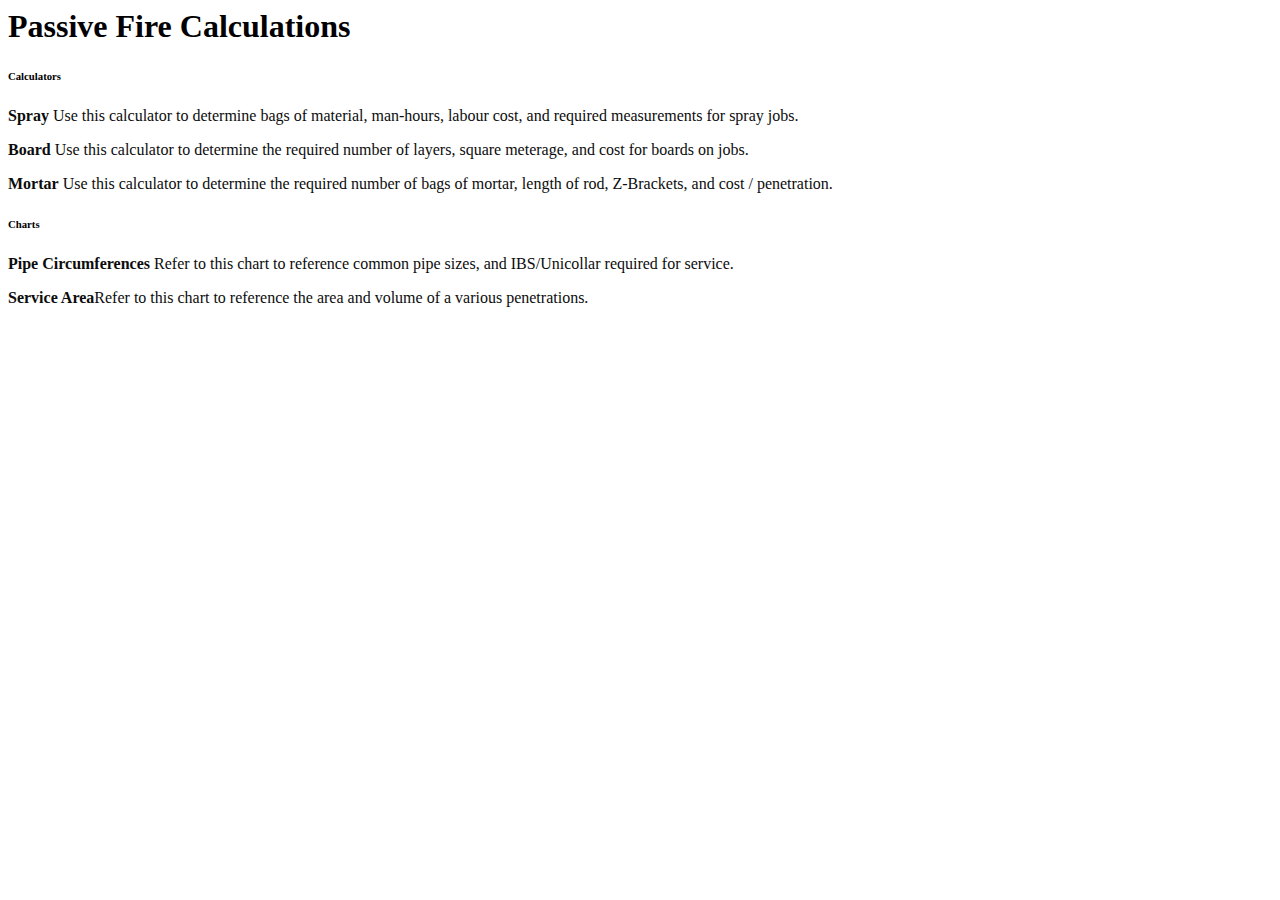
==== index.html @ 51d2609b "Pipe circumferences mostly donzo" ====
<html lang="en">
    <head>
        <meta charset="utf-8">
        <meta http-equiv="X-UA-Compatible" content="IE=edge">
        <meta name="viewport" content="width=device-width, initial-scale=1">
        <title>DPF Calculations</title>

        <!-- Bootstrap -->
        <link rel="manifest" href="manifest.webmanifest">
        <link rel="stylesheet" href="styles/bootstrap.min.css">
        <link rel="stylesheet" href="styles/style.css">

    </head>
    <body class="bg-light"> 
        <div class="container">
            <div class="container col-lg-8 my-3 p-0">
                <!--
                <nav class="navbar navbar-expand-lg navbar-light bg-white shadow rounded">
                    <div class="container-fluid">
                        <a class="navbar-brand pl-3" href="#">DPF Calculators</a>
                        <button class="navbar-toggler" type="button" data-bs-toggle="collapse" data-bs-target="#navbarsExample09" aria-controls="navbarsExample09" aria-expanded="false" aria-label="Toggle navigation">
                            <span class="navbar-toggler-icon"></span>
                        </button>
                
                        <div class="collapse navbar-collapse" id="navbarsExample09">
                            <ul class="navbar-nav mr-auto">
                                <li class="nav-item active">
                                    <a class="nav-link" href="#">Home</a>
                                </li>
                                <li class="nav-item">
                                    <a class="nav-link" href="#">Spray</a>
                                </li>
                                <li class="nav-item">
                                    <a class="nav-link" href="#">Board</a>
                                </li>
                                <li class="nav-item">
                                    <a class="nav-link" href="#">Mortar</a>
                                </li>
                                <li class="nav-item">
                                    <a class="nav-link" href="#">Intubatt</a>
                                </li>
                                <li class="nav-item dropdown">
                                    <a class="nav-link dropdown-toggle" href="#" id="dropdown09" data-bs-toggle="dropdown" aria-expanded="true">Charts</a>
                                    <ul class="dropdown-menu" aria-labelledby="dropdown09">
                                        <li><a class="dropdown-item" href="#">Pipe Circumference</a></li>
                                        <li><a class="dropdown-item" href="#">Service Area</a></li>
                                    </ul>
                                </li>
                            </ul>
                        </div>
                    </div>
                </nav>-->

            </div>
            <main role="main">
                <div class="jumbotron">
                    <div class="col-lg-8 mx-auto">
                        <h1>Passive Fire Calculations</h1>
                        <div class="my-3 p-3 bg-white rounded shadow">
                            <h6 class="border-bottom pb-2 mb-0">Calculators</h6>
                            <a class="calclinks" href="#">
                                <div class="d-flex pt-3">
                                    <p class="pb-3 mb-0 small lh-sm border-bottom">
                                        <strong class="d-block">Spray</strong>
                                        Use this calculator to determine bags of material, man-hours, labour cost, and required measurements for spray jobs. 
                                    </p>
                                </div>
                            </a>
                            <a class="calclinks" href="#">
                                <div class="d-flex pt-3 ">                                
                                    <p class="pb-3 mb-0 small lh-sm border-bottom">
                                        <strong class="d-block text-gray-dark">Board</strong>
                                        Use this calculator to determine the required number of layers, square meterage, and cost for boards on jobs. 
                                    </p>
                                </div>
                            </a>
                            <a class="calclinks" href="#">
                                <div class="d-flex pt-3">
                                    <p class="pb-3 mb-0 small lh-sm border-bottom">
                                        <strong class="d-block text-gray-dark">Mortar</strong>
                                        Use this calculator to determine the required number of bags of mortar, length of rod, Z-Brackets, and cost / penetration.
                                    </p>
                                </div>
                            </a>
                        </div>   

                        <div class="my-3 p-3 bg-white rounded shadow">
                            <h6 class="border-bottom pb-2 mb-0">Charts</h6>
                            <a class="calclinks" href="pipe.html">
                                <div class="d-flex pt-3">
                                    <i class="bi bi-arrow-right-circle"></i>
                                    <p class="pb-3 mb-0 small lh-sm border-bottom">
                                        <strong class="d-block">Pipe Circumferences</strong>
                                        Refer to this chart to reference common pipe sizes, and IBS/Unicollar required for service. 
                                    </p>
                                </div>
                            </a>
                            <a class="calclinks" href="#">
                                <div class="d-flex pt-3 ">
                                    <p class="pb-3 mb-0 small lh-sm border-bottom">
                                        <strong class="d-block text-gray-dark">Service Area</strong>Refer to this chart to reference the area and volume of a various penetrations.</p>
                                </div>
                            </a>
                        </div>   
                    </div>           
                </div>
            </main>
        </div>
        <!-- Bootstrap -->
        <script src="scripts/bootstrap.min.js"></script>
        <script src="scripts/script.js"></script>

    </body>
</html>
---- styles/style.css ----
.calclinks {
    text-decoration: none;
    color: #0c0c0c;
}

.calclinks:hover {
    color: #808080;

}

.topnav {
    flex-wrap: wrap;
}

input {
    display: table-cell;
    width: 100%;
}
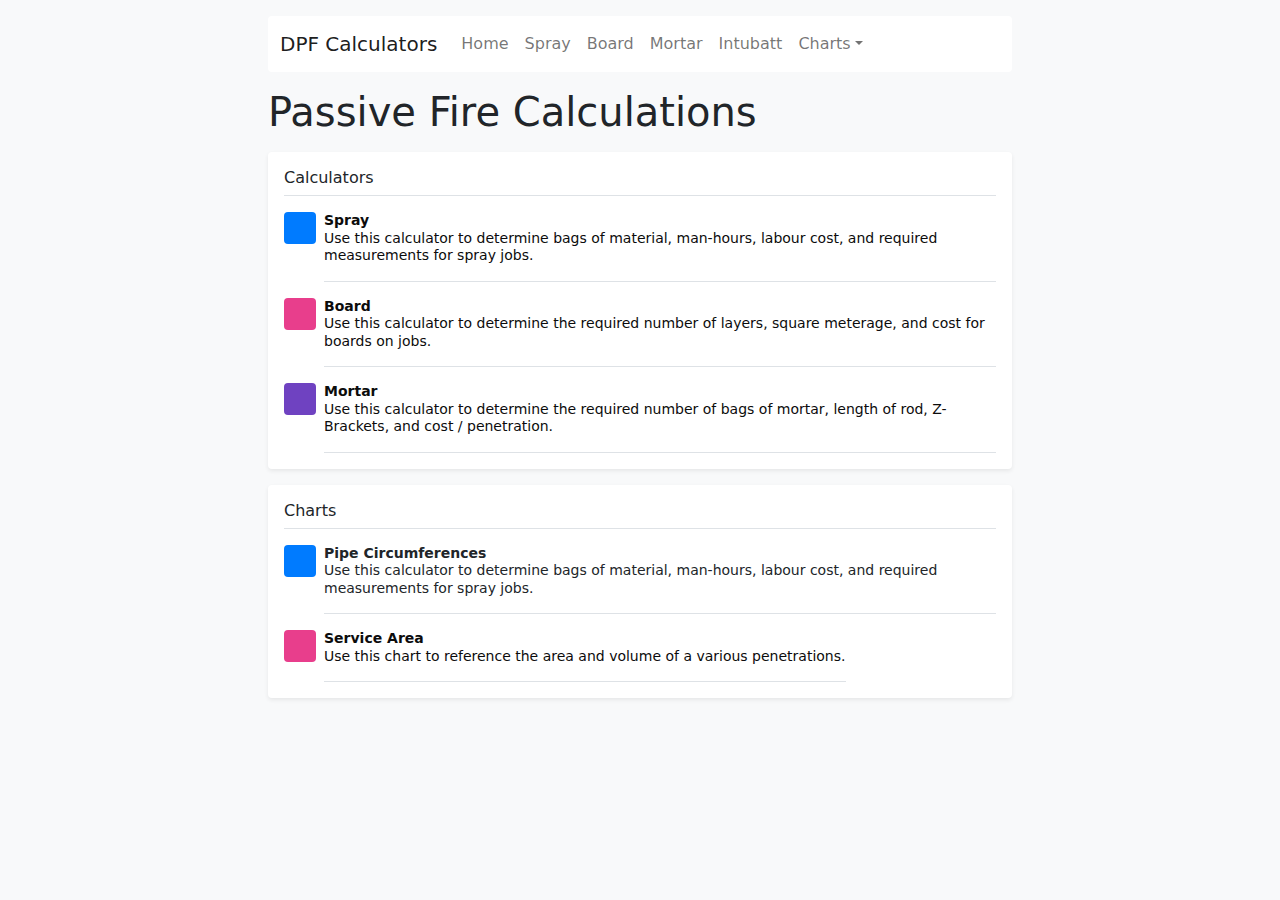
==== commit c67e9c78: "Redid project" ====
--- a/index.html
+++ b/index.html
@@ -14,8 +14,7 @@
     <body class="bg-light"> 
         <div class="container">
             <div class="container col-lg-8 my-3 p-0">
-                <!--
-                <nav class="navbar navbar-expand-lg navbar-light bg-white shadow rounded">
+                <nav class="navbar navbar-expand-lg navbar-light bg-white rounded">
                     <div class="container-fluid">
                         <a class="navbar-brand pl-3" href="#">DPF Calculators</a>
                         <button class="navbar-toggler" type="button" data-bs-toggle="collapse" data-bs-target="#navbarsExample09" aria-controls="navbarsExample09" aria-expanded="false" aria-label="Toggle navigation">
@@ -49,17 +48,18 @@
                             </ul>
                         </div>
                     </div>
-                </nav>-->
+                </nav>
 
             </div>
             <main role="main">
                 <div class="jumbotron">
                     <div class="col-lg-8 mx-auto">
                         <h1>Passive Fire Calculations</h1>
-                        <div class="my-3 p-3 bg-white rounded shadow">
+                        <div class="my-3 p-3 bg-white rounded shadow-sm">
                             <h6 class="border-bottom pb-2 mb-0">Calculators</h6>
                             <a class="calclinks" href="#">
                                 <div class="d-flex pt-3">
+                                    <svg class="bd-placeholder-img flex-shrink-0 me-2 rounded" width="32" height="32" xmlns="http://www.w3.org/2000/svg" role="img" aria-label="Placeholder: 32x32" preserveAspectRatio="xMidYMid slice" focusable="false"><title>Placeholder</title><rect width="100%" height="100%" fill="#007bff"></rect><text x="50%" y="50%" fill="#007bff" dy=".3em">32x32</text></svg>
                                     <p class="pb-3 mb-0 small lh-sm border-bottom">
                                         <strong class="d-block">Spray</strong>
                                         Use this calculator to determine bags of material, man-hours, labour cost, and required measurements for spray jobs. 
@@ -67,7 +67,9 @@
                                 </div>
                             </a>
                             <a class="calclinks" href="#">
-                                <div class="d-flex pt-3 ">                                
+                                <div class="d-flex pt-3 ">
+                                    <svg class="bd-placeholder-img flex-shrink-0 me-2 rounded" width="32" height="32" xmlns="http://www.w3.org/2000/svg" role="img" aria-label="Placeholder: 32x32" preserveAspectRatio="xMidYMid slice" focusable="false"><title>Placeholder</title><rect width="100%" height="100%" fill="#e83e8c"></rect><text x="50%" y="50%" fill="#e83e8c" dy=".3em">32x32</text></svg>
+                                
                                     <p class="pb-3 mb-0 small lh-sm border-bottom">
                                         <strong class="d-block text-gray-dark">Board</strong>
                                         Use this calculator to determine the required number of layers, square meterage, and cost for boards on jobs. 
@@ -76,6 +78,8 @@
                             </a>
                             <a class="calclinks" href="#">
                                 <div class="d-flex pt-3">
+                                    <svg class="bd-placeholder-img flex-shrink-0 me-2 rounded" width="32" height="32" xmlns="http://www.w3.org/2000/svg" role="img" aria-label="Placeholder: 32x32" preserveAspectRatio="xMidYMid slice" focusable="false"><title>Placeholder</title><rect width="100%" height="100%" fill="#6f42c1"></rect><text x="50%" y="50%" fill="#6f42c1" dy=".3em">32x32</text></svg>
+                                
                                     <p class="pb-3 mb-0 small lh-sm border-bottom">
                                         <strong class="d-block text-gray-dark">Mortar</strong>
                                         Use this calculator to determine the required number of bags of mortar, length of rod, Z-Brackets, and cost / penetration.
@@ -84,21 +88,21 @@
                             </a>
                         </div>   
 
-                        <div class="my-3 p-3 bg-white rounded shadow">
+                        <div class="my-3 p-3 bg-white rounded shadow-sm">
                             <h6 class="border-bottom pb-2 mb-0">Charts</h6>
-                            <a class="calclinks" href="pipe.html">
-                                <div class="d-flex pt-3">
-                                    <i class="bi bi-arrow-right-circle"></i>
-                                    <p class="pb-3 mb-0 small lh-sm border-bottom">
-                                        <strong class="d-block">Pipe Circumferences</strong>
-                                        Refer to this chart to reference common pipe sizes, and IBS/Unicollar required for service. 
-                                    </p>
-                                </div>
-                            </a>
+                            <div class="d-flex pt-3">
+                                <svg class="bd-placeholder-img flex-shrink-0 me-2 rounded" width="32" height="32" xmlns="http://www.w3.org/2000/svg" role="img" aria-label="Placeholder: 32x32" preserveAspectRatio="xMidYMid slice" focusable="false"><title>Placeholder</title><rect width="100%" height="100%" fill="#007bff"></rect><text x="50%" y="50%" fill="#007bff" dy=".3em">32x32</text></svg>
+                                <p class="pb-3 mb-0 small lh-sm border-bottom">
+                                    <strong class="d-block">Pipe Circumferences</strong>
+                                    Use this calculator to determine bags of material, man-hours, labour cost, and required measurements for spray jobs. 
+                                </p>
+                            </div>
                             <a class="calclinks" href="#">
                                 <div class="d-flex pt-3 ">
+                                    <svg class="bd-placeholder-img flex-shrink-0 me-2 rounded" width="32" height="32" xmlns="http://www.w3.org/2000/svg" role="img" aria-label="Placeholder: 32x32" preserveAspectRatio="xMidYMid slice" focusable="false"><title>Placeholder</title><rect width="100%" height="100%" fill="#e83e8c"></rect><text x="50%" y="50%" fill="#e83e8c" dy=".3em">32x32</text></svg>
+                                
                                     <p class="pb-3 mb-0 small lh-sm border-bottom">
-                                        <strong class="d-block text-gray-dark">Service Area</strong>Refer to this chart to reference the area and volume of a various penetrations.</p>
+                                        <strong class="d-block text-gray-dark">Service Area</strong>Use this chart to reference the area and volume of a various penetrations.</p>
                                 </div>
                             </a>
                         </div>   
--- a/styles/style.css
+++ b/styles/style.css
@@ -11,9 +11,3 @@
 .topnav {
     flex-wrap: wrap;
 }
-
-input {
-    display: table-cell;
-    width: 100%;
-}
-
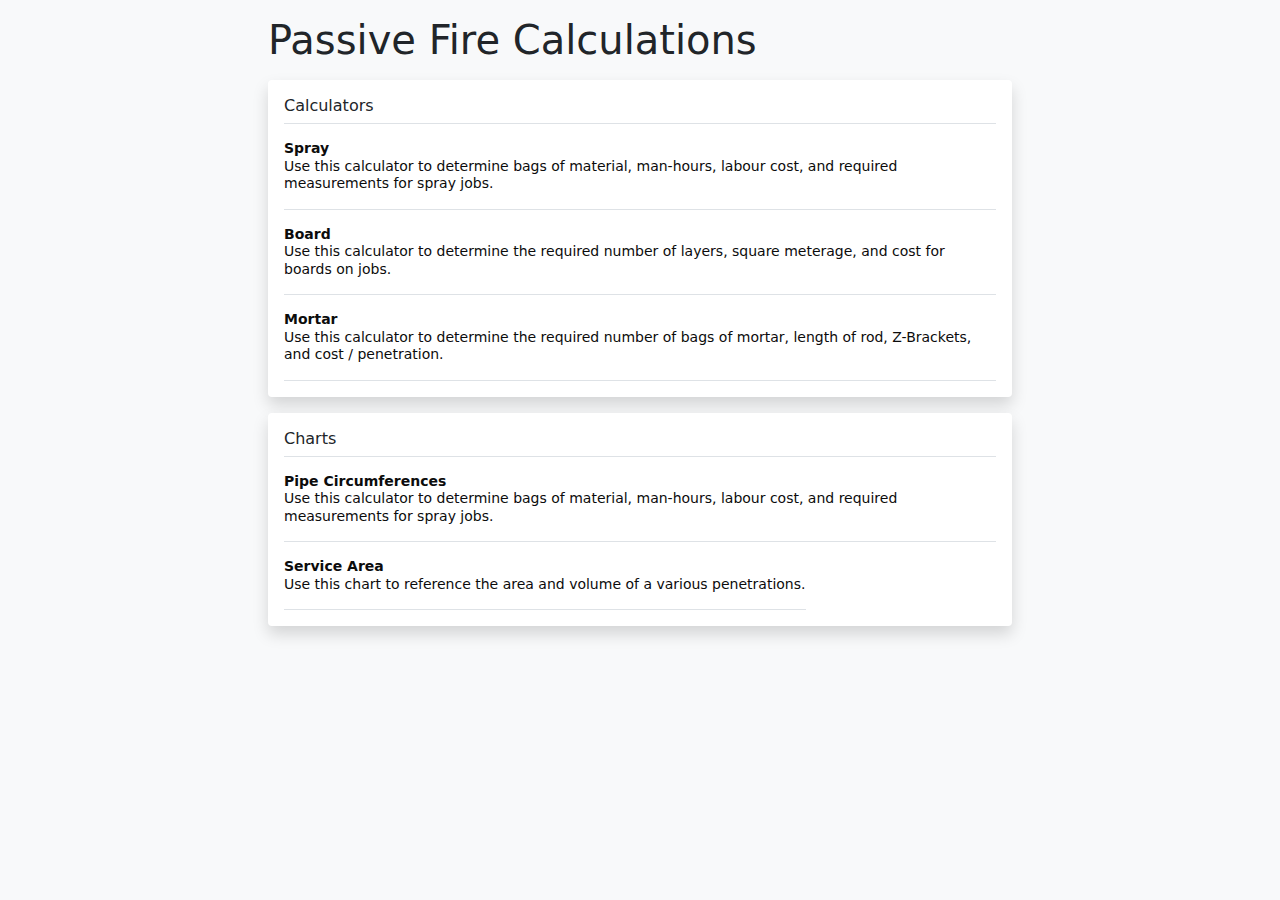
==== commit 0f483ddc: "Landing/Front Page getting better" ====
--- a/index.html
+++ b/index.html
@@ -14,7 +14,8 @@
     <body class="bg-light"> 
         <div class="container">
             <div class="container col-lg-8 my-3 p-0">
-                <nav class="navbar navbar-expand-lg navbar-light bg-white rounded">
+                <!--
+                <nav class="navbar navbar-expand-lg navbar-light bg-white shadow rounded">
                     <div class="container-fluid">
                         <a class="navbar-brand pl-3" href="#">DPF Calculators</a>
                         <button class="navbar-toggler" type="button" data-bs-toggle="collapse" data-bs-target="#navbarsExample09" aria-controls="navbarsExample09" aria-expanded="false" aria-label="Toggle navigation">
@@ -48,18 +49,17 @@
                             </ul>
                         </div>
                     </div>
-                </nav>
+                </nav>-->
 
             </div>
             <main role="main">
                 <div class="jumbotron">
                     <div class="col-lg-8 mx-auto">
                         <h1>Passive Fire Calculations</h1>
-                        <div class="my-3 p-3 bg-white rounded shadow-sm">
+                        <div class="my-3 p-3 bg-white rounded shadow">
                             <h6 class="border-bottom pb-2 mb-0">Calculators</h6>
                             <a class="calclinks" href="#">
                                 <div class="d-flex pt-3">
-                                    <svg class="bd-placeholder-img flex-shrink-0 me-2 rounded" width="32" height="32" xmlns="http://www.w3.org/2000/svg" role="img" aria-label="Placeholder: 32x32" preserveAspectRatio="xMidYMid slice" focusable="false"><title>Placeholder</title><rect width="100%" height="100%" fill="#007bff"></rect><text x="50%" y="50%" fill="#007bff" dy=".3em">32x32</text></svg>
                                     <p class="pb-3 mb-0 small lh-sm border-bottom">
                                         <strong class="d-block">Spray</strong>
                                         Use this calculator to determine bags of material, man-hours, labour cost, and required measurements for spray jobs. 
@@ -67,9 +67,7 @@
                                 </div>
                             </a>
                             <a class="calclinks" href="#">
-                                <div class="d-flex pt-3 ">
-                                    <svg class="bd-placeholder-img flex-shrink-0 me-2 rounded" width="32" height="32" xmlns="http://www.w3.org/2000/svg" role="img" aria-label="Placeholder: 32x32" preserveAspectRatio="xMidYMid slice" focusable="false"><title>Placeholder</title><rect width="100%" height="100%" fill="#e83e8c"></rect><text x="50%" y="50%" fill="#e83e8c" dy=".3em">32x32</text></svg>
-                                
+                                <div class="d-flex pt-3 ">                                
                                     <p class="pb-3 mb-0 small lh-sm border-bottom">
                                         <strong class="d-block text-gray-dark">Board</strong>
                                         Use this calculator to determine the required number of layers, square meterage, and cost for boards on jobs. 
@@ -78,8 +76,6 @@
                             </a>
                             <a class="calclinks" href="#">
                                 <div class="d-flex pt-3">
-                                    <svg class="bd-placeholder-img flex-shrink-0 me-2 rounded" width="32" height="32" xmlns="http://www.w3.org/2000/svg" role="img" aria-label="Placeholder: 32x32" preserveAspectRatio="xMidYMid slice" focusable="false"><title>Placeholder</title><rect width="100%" height="100%" fill="#6f42c1"></rect><text x="50%" y="50%" fill="#6f42c1" dy=".3em">32x32</text></svg>
-                                
                                     <p class="pb-3 mb-0 small lh-sm border-bottom">
                                         <strong class="d-block text-gray-dark">Mortar</strong>
                                         Use this calculator to determine the required number of bags of mortar, length of rod, Z-Brackets, and cost / penetration.
@@ -88,19 +84,19 @@
                             </a>
                         </div>   
 
-                        <div class="my-3 p-3 bg-white rounded shadow-sm">
+                        <div class="my-3 p-3 bg-white rounded shadow">
                             <h6 class="border-bottom pb-2 mb-0">Charts</h6>
-                            <div class="d-flex pt-3">
-                                <svg class="bd-placeholder-img flex-shrink-0 me-2 rounded" width="32" height="32" xmlns="http://www.w3.org/2000/svg" role="img" aria-label="Placeholder: 32x32" preserveAspectRatio="xMidYMid slice" focusable="false"><title>Placeholder</title><rect width="100%" height="100%" fill="#007bff"></rect><text x="50%" y="50%" fill="#007bff" dy=".3em">32x32</text></svg>
-                                <p class="pb-3 mb-0 small lh-sm border-bottom">
-                                    <strong class="d-block">Pipe Circumferences</strong>
-                                    Use this calculator to determine bags of material, man-hours, labour cost, and required measurements for spray jobs. 
-                                </p>
-                            </div>
+                            <a class="calclinks" href="#">
+                                <div class="d-flex pt-3">
+                                    <i class="bi bi-arrow-right-circle"></i>
+                                    <p class="pb-3 mb-0 small lh-sm border-bottom">
+                                        <strong class="d-block">Pipe Circumferences</strong>
+                                        Use this calculator to determine bags of material, man-hours, labour cost, and required measurements for spray jobs. 
+                                    </p>
+                                </div>
+                            </a>
                             <a class="calclinks" href="#">
                                 <div class="d-flex pt-3 ">
-                                    <svg class="bd-placeholder-img flex-shrink-0 me-2 rounded" width="32" height="32" xmlns="http://www.w3.org/2000/svg" role="img" aria-label="Placeholder: 32x32" preserveAspectRatio="xMidYMid slice" focusable="false"><title>Placeholder</title><rect width="100%" height="100%" fill="#e83e8c"></rect><text x="50%" y="50%" fill="#e83e8c" dy=".3em">32x32</text></svg>
-                                
                                     <p class="pb-3 mb-0 small lh-sm border-bottom">
                                         <strong class="d-block text-gray-dark">Service Area</strong>Use this chart to reference the area and volume of a various penetrations.</p>
                                 </div>
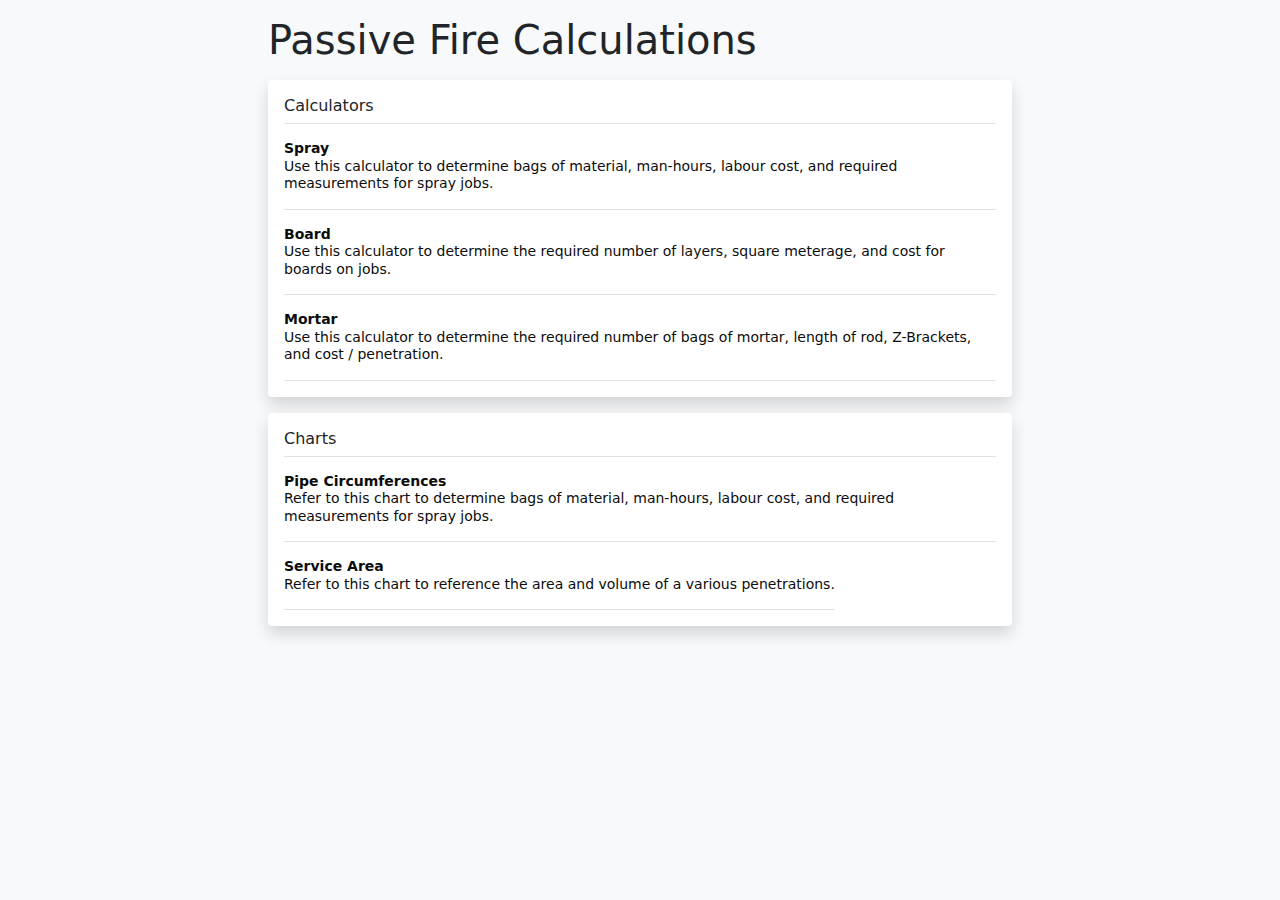
==== commit a9d8ac07: "end of day @ dove" ====
--- a/index.html
+++ b/index.html
@@ -86,19 +86,19 @@
 
                         <div class="my-3 p-3 bg-white rounded shadow">
                             <h6 class="border-bottom pb-2 mb-0">Charts</h6>
-                            <a class="calclinks" href="#">
+                            <a class="calclinks" href="pipe.html">
                                 <div class="d-flex pt-3">
                                     <i class="bi bi-arrow-right-circle"></i>
                                     <p class="pb-3 mb-0 small lh-sm border-bottom">
                                         <strong class="d-block">Pipe Circumferences</strong>
-                                        Use this calculator to determine bags of material, man-hours, labour cost, and required measurements for spray jobs. 
+                                        Refer to this chart to determine bags of material, man-hours, labour cost, and required measurements for spray jobs. 
                                     </p>
                                 </div>
                             </a>
                             <a class="calclinks" href="#">
                                 <div class="d-flex pt-3 ">
                                     <p class="pb-3 mb-0 small lh-sm border-bottom">
-                                        <strong class="d-block text-gray-dark">Service Area</strong>Use this chart to reference the area and volume of a various penetrations.</p>
+                                        <strong class="d-block text-gray-dark">Service Area</strong>Refer to this chart to reference the area and volume of a various penetrations.</p>
                                 </div>
                             </a>
                         </div>   
--- a/styles/style.css
+++ b/styles/style.css
@@ -11,3 +11,4 @@
 .topnav {
     flex-wrap: wrap;
 }
+
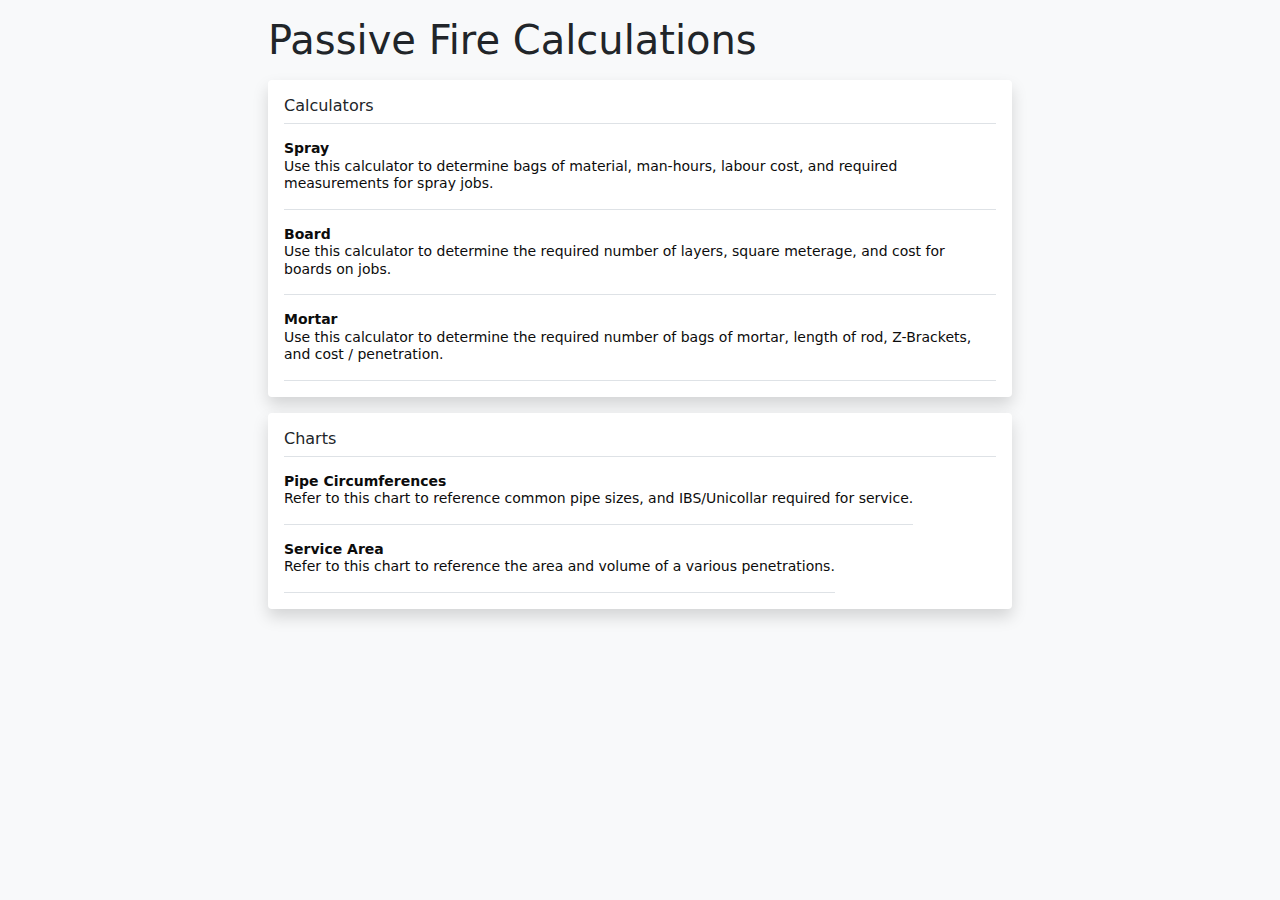
==== commit 30238f79: "Service Area started, almost done" ====
--- a/index.html
+++ b/index.html
@@ -91,11 +91,11 @@
                                     <i class="bi bi-arrow-right-circle"></i>
                                     <p class="pb-3 mb-0 small lh-sm border-bottom">
                                         <strong class="d-block">Pipe Circumferences</strong>
-                                        Refer to this chart to determine bags of material, man-hours, labour cost, and required measurements for spray jobs. 
+                                        Refer to this chart to reference common pipe sizes, and IBS/Unicollar required for service. 
                                     </p>
                                 </div>
                             </a>
-                            <a class="calclinks" href="#">
+                            <a class="calclinks" href="area.html">
                                 <div class="d-flex pt-3 ">
                                     <p class="pb-3 mb-0 small lh-sm border-bottom">
                                         <strong class="d-block text-gray-dark">Service Area</strong>Refer to this chart to reference the area and volume of a various penetrations.</p>
--- a/styles/style.css
+++ b/styles/style.css
@@ -12,3 +12,15 @@
     flex-wrap: wrap;
 }
 
+input {
+    display: table-cell;
+    width: 100%;
+}
+
+
+
+[contenteditable=true]:empty:before {
+    content: attr(placeholder);
+    pointer-events: none;
+    display: block; /* For Firefox */
+}
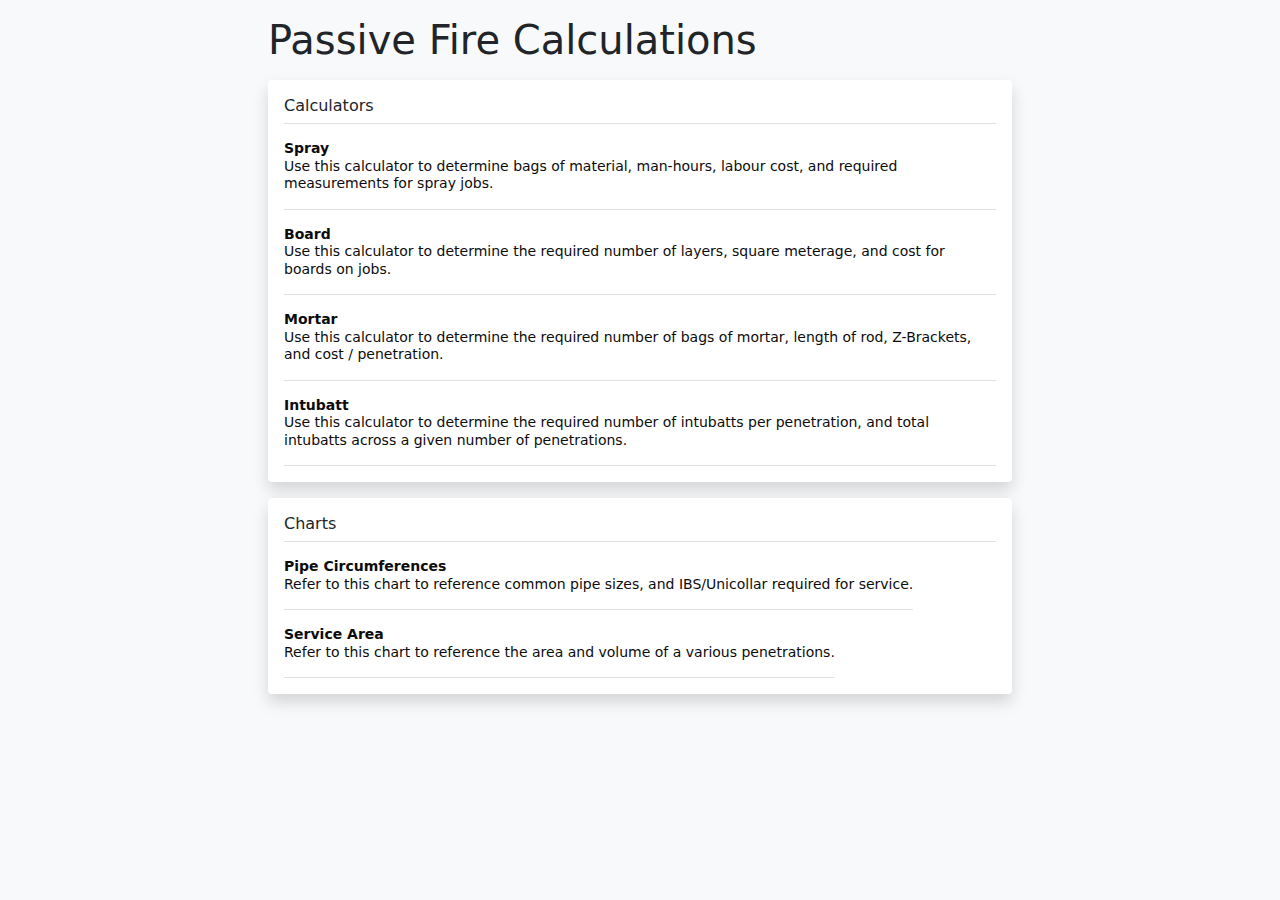
==== commit 8c6a2908: "added intubatt" ====
--- a/index.html
+++ b/index.html
@@ -82,6 +82,15 @@
                                     </p>
                                 </div>
                             </a>
+                            <a class="calclinks" href="intubatt.html">
+                                <div class="d-flex pt-3">
+                                    <p class="pb-3 mb-0 small lh-sm border-bottom">
+                                        <strong class="d-block text-gray-dark">Intubatt</strong>
+                                        Use this calculator to determine the required number of intubatts per penetration, and total intubatts across a given number of penetrations.
+                                    </p>
+                                </div>
+                            </a>
+
                         </div>   
 
                         <div class="my-3 p-3 bg-white rounded shadow">
